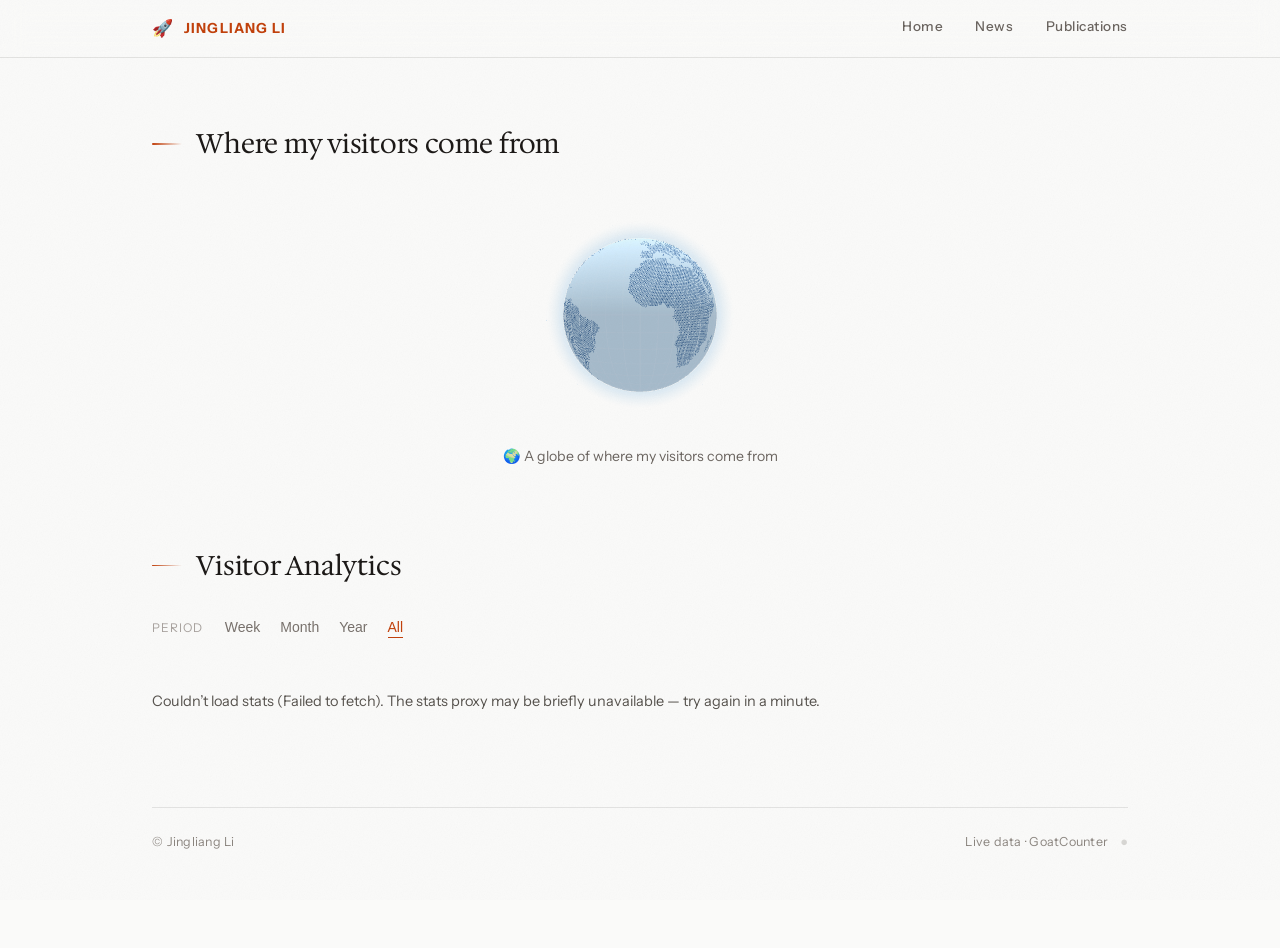
==== visitors.html @ 2027b8c4 "Homepage: apply feedback — drop kicker/hairlines/bold name, center crests - Bio back to "first-year"" ====
<!DOCTYPE html>
<html lang="en">
<head>
  <meta charset="UTF-8" />
  <meta name="viewport" content="width=device-width, initial-scale=1.0" />
  <title>Visitors · Jingliang Li</title>
  <meta name="description" content="Live visitor analytics for Jingliang Li's homepage." />
  <link rel="canonical" href="https://jingliangli.com/visitors.html" />
  <link rel="icon" type="image/svg+xml" href="assets/favicon.svg" />
  <link rel="preconnect" href="https://fonts.googleapis.com" />
  <link rel="preconnect" href="https://fonts.gstatic.com" crossorigin />
  <link href="https://fonts.googleapis.com/css2?family=Hedvig+Letters+Serif&family=Instrument+Sans:wght@400;500;600;700&display=swap" rel="stylesheet" />
  <link rel="stylesheet" href="style.css?v=32" />
  <link rel="stylesheet" href="analytics.css?v=5" />
</head>
<body>

  <!-- ===== Sticky top banner ===== -->
  <header class="site-header">
    <div class="site-header__inner">
      <a class="brand" href="index.html#top">
        <span class="brand__icon" aria-hidden="true">🚀</span>
        <span class="brand__name">JINGLIANG LI</span>
      </a>
      <nav class="site-nav">
        <a href="index.html#top">Home</a>
        <a href="index.html#news">News</a>
        <a href="index.html#publications">Publications</a>
      </nav>
    </div>
  </header>

  <main class="page" id="top">

    <!-- ===== Globe ===== -->
    <section class="section">
      <h2>Where my visitors come from</h2>
      <div class="gc-globe-wrap">
        <div id="visitor-globe" class="visitor-globe" role="img" aria-label="Rotating globe of visitor locations"></div>
        <p id="visitor-caption" class="visitor-caption"></p>
      </div>
    </section>

    <!-- ===== Dashboard ===== -->
    <section class="section">
      <h2>Visitor Analytics</h2>
      <div id="gc-dash" class="gc-dash"></div>
    </section>

    <!-- ===== Owner-only private log (revealed by the footer trigger) ===== -->
    <section class="section vlog" id="vlog" hidden>
      <div id="vlog-body"></div>
    </section>

    <footer class="footer">
      <span>&copy; Jingliang Li</span>
      <span>Live data &middot; GoatCounter<button id="vlog-trigger" class="vlog-trigger" type="button" title="Owner area" aria-label="Owner area">&#9679;</button></span>
    </footer>

  </main>

  <script src="visitor-config.js?v=2" defer></script>
  <script src="gc-client.js?v=5" defer></script>
  <script src="visitor-globe.js?v=5" defer></script>
  <script src="analytics.js?v=7" defer></script>
  <script src="visitor-admin.js?v=3" defer></script>
  <script>
    // build the globe once its module + the client are loaded
    window.addEventListener('DOMContentLoaded', function () {
      if (typeof window.initVisitorGlobe === 'function') {
        window.initVisitorGlobe(document.getElementById('visitor-globe'), document.getElementById('visitor-caption'));
      }
    });
  </script>
  <!-- GoatCounter tracking (count this page too; self-hosted count.js, see index.html) -->
  <script data-goatcounter="https://jingliangli.goatcounter.com/count"
          async src="assets/count.js?v=1"></script>
</body>
</html>
---- style.css ----
/* ============ Tokens ============ */
:root {
  --paper: #FAFAF9;
  --ink: #1C1917;
  --body: #33302D;
  --muted: #6B6560;
  --faint: #8C8680;
  --line: rgba(28, 25, 23, 0.10);
  --line-strong: rgba(28, 25, 23, 0.18);
  --accent: #C2410C;
  --teal: #14B8A6;
  --serif: 'Hedvig Letters Serif', Georgia, 'Times New Roman', serif;
  --sans: 'Instrument Sans', system-ui, -apple-system, 'Segoe UI', sans-serif;
}

/* ============ Reset / base ============ */
*, *::before, *::after { box-sizing: border-box; }
html, body {
  margin: 0;
  padding: 0;
  background: var(--paper);
}
html { scroll-behavior: smooth; }
body {
  font-family: var(--sans);
  font-size: 17px;
  line-height: 1.6;
  color: var(--body);
  text-rendering: optimizeLegibility;
  font-kerning: normal;
  font-feature-settings: "kern", "liga", "calt";
}
/* Paper grain: a faint, fine noise laid over the whole page for tactile depth.
   Pure CSS (inline SVG turbulence), no image request, click-through. */
body::before {
  content: "";
  position: fixed;
  inset: 0;
  z-index: 100;
  pointer-events: none;
  background-image: url("data:image/svg+xml;utf8,<svg xmlns='http://www.w3.org/2000/svg' width='180' height='180'><filter id='g'><feTurbulence type='fractalNoise' baseFrequency='0.85' numOctaves='2' stitchTiles='stitch'/><feColorMatrix type='saturate' values='0'/></filter><rect width='180' height='180' filter='url(%23g)'/></svg>");
  background-size: 180px 180px;
  opacity: 0.05;
  mix-blend-mode: multiply;
}
img { display: block; max-width: 100%; }
ul { list-style: none; padding: 0; margin: 0; }
a { color: var(--accent); text-decoration: none; }
a:hover { text-decoration: underline; }

/* Text selection — bright fresh teal tint */
::selection {
  background: rgba(0, 214, 188, 0.32);
  color: var(--ink);
}
::-moz-selection {
  background: rgba(0, 214, 188, 0.32);
  color: var(--ink);
}

/* ============ Sticky top banner ============ */
.site-header {
  position: sticky;
  top: 0;
  z-index: 50;
  background: rgba(250, 250, 249, 0.82);
  backdrop-filter: saturate(160%) blur(12px);
  -webkit-backdrop-filter: saturate(160%) blur(12px);
  border-bottom: 1px solid var(--line);
}
.site-header__inner {
  max-width: 1024px;
  margin: 0 auto;
  padding: 15px 24px;
  display: flex;
  justify-content: space-between;
  align-items: center;
}
.brand {
  display: inline-flex;
  align-items: center;
  gap: 10px;
  color: var(--accent);
  font-weight: 700;
  letter-spacing: 0.08em;
  font-size: 14px;
}
.brand:hover { text-decoration: none; }
.brand__icon { font-size: 17px; }
.site-nav {
  display: flex;
  gap: 32px;
}
.site-nav a {
  position: relative;
  font-size: 13.5px;
  color: var(--muted);
  font-weight: 500;
  letter-spacing: 0.04em;
  padding-bottom: 3px;
  transition: color 0.2s ease;
}
/* left→right underline wipe on hover */
.site-nav a::after {
  content: "";
  position: absolute;
  left: 0;
  bottom: 0;
  width: 100%;
  height: 1px;
  background: var(--accent);
  transform: scaleX(0);
  transform-origin: left center;
  transition: transform 0.28s cubic-bezier(0.45, 0, 0.15, 1);
}
.site-nav a:hover {
  color: var(--ink);
  text-decoration: none;
}
.site-nav a:hover::after { transform: scaleX(1); }

/* ============ Page container ============ */
.page {
  max-width: 1024px;
  margin: 0 auto;
  padding: 64px 24px 96px;
}

/* ============ Hero ============ */
.hero {
  display: flex;
  align-items: flex-start;
  gap: 40px;
  margin-bottom: 76px;
}
.hero-photo {
  width: 190px;
  height: 252px;
  border-radius: 0;
  object-fit: cover;
  object-position: center top;
  flex-shrink: 0;
  background: #EFEDEA;
}
.hero-text { flex: 1; min-width: 0; }
.hero-text h1 {
  font-family: var(--serif);
  font-weight: 400;
  font-size: 52px;
  line-height: 1.04;
  letter-spacing: -0.015em;
  color: var(--ink);
  margin: 0 0 18px;
}
.bio {
  margin: 0 0 14px;
  color: var(--body);
  font-size: 17px;
  line-height: 1.65;
}
.bio:last-of-type { margin-bottom: 20px; }
.bio strong { color: var(--ink); font-weight: 600; }
.contact-row {
  display: flex;
  flex-wrap: wrap;
  gap: 10px;
  margin-top: 4px;
}
.icon-btn {
  display: inline-flex;
  align-items: center;
  justify-content: center;
  width: 38px;
  height: 38px;
  border-radius: 50%;
  border: 1px solid var(--line-strong);
  color: var(--muted);
  background: transparent;
  transition: color 0.18s ease, border-color 0.18s ease, background-color 0.18s ease, transform 0.18s ease, box-shadow 0.18s ease;
}
.icon-btn:hover {
  color: var(--accent);
  border-color: var(--accent);
  background: rgba(255, 255, 255, 0.7);
  text-decoration: none;
  transform: translateY(-1px);
  box-shadow: 0 6px 14px -8px rgba(194, 65, 12, 0.35);
}
.icon-btn svg { display: block; }

/* ============ Section ============ */
.section {
  margin-bottom: 76px;
  scroll-margin-top: 80px;
}
.section h2 {
  font-family: var(--serif);
  font-weight: 400;
  font-size: 27px;
  letter-spacing: -0.005em;
  text-transform: none;
  color: var(--ink);
  margin: 0 0 30px;
  display: flex;
  align-items: center;
  gap: 14px;
}
/* Refined fading accent rule in front of section titles */
.section h2::before {
  content: "";
  width: 30px;
  height: 1.5px;
  background: linear-gradient(90deg, var(--accent), rgba(194, 65, 12, 0));
  border-radius: 1px;
  flex-shrink: 0;
}

/* ============ News ============ */
.news-list {
  display: flex;
  flex-direction: column;
  gap: 16px;
}
.news-item {
  display: flex;
  gap: 24px;
  align-items: baseline;
  font-size: 15.5px;
  line-height: 1.55;
}
.news-date {
  flex: 0 0 84px;
  font-size: 12px;
  font-weight: 600;
  letter-spacing: 0.08em;
  text-transform: uppercase;
  color: var(--faint);
  font-variant-numeric: tabular-nums;
  white-space: nowrap;
}
.news-text {
  flex: 1;
  color: var(--body);
}
.news-text em { font-style: italic; color: var(--ink); }
.news-highlight {
  color: var(--accent);
  font-weight: 600;
}

/* ============ Research Interests tags ============ */
/* Typographic list: serif terms separated by accent middots — no boxes */
.tag-row {
  display: flex;
  flex-wrap: wrap;
  align-items: baseline;
  row-gap: 8px;
}
.tag {
  font-family: var(--serif);
  font-size: 20px;
  color: var(--ink);
  line-height: 1.5;
}
.tag + .tag::before {
  content: "\00B7";
  color: var(--accent);
  font-family: var(--sans);
  font-weight: 700;
  margin: 0 16px;
}

/* ============ Education / Experience rows ============ */
.rows { display: flex; flex-direction: column; gap: 30px; }
.row {
  display: flex;
  align-items: center;
  gap: 28px;
}
/* One fixed logo column, wide-aware: wordmarks (NTU, Efrei) fill the width,
   crests (NWPU, CUHK) fill the height — all read at a similar visual weight. */
.row-logo {
  width: 150px;
  height: 76px;
  object-fit: contain;
  object-position: center;
  flex-shrink: 0;
}
.row--nologo { padding-left: 0; }
.row-main { flex: 1; min-width: 0; }
.row-title {
  font-size: 18px;
  font-weight: 500;
  color: var(--ink);
  line-height: 1.3;
  letter-spacing: -0.005em;
}
.row-sub {
  font-size: 14.5px;
  color: var(--muted);
  margin-top: 4px;
}
.row-year {
  font-size: 14px;
  color: var(--muted);
  font-variant-numeric: tabular-nums;
  letter-spacing: 0.02em;
  white-space: nowrap;
}

/* ============ Publications ============ */
.pub {
  display: flex;
  gap: 30px;
  padding: 22px 0;
}
.pub:first-of-type { padding-top: 0; }
.pub:last-of-type { padding-bottom: 0; }
.pub-teaser {
  width: 340px;
  height: auto;
  display: block;
  flex-shrink: 0;
  align-self: flex-start;
  border-radius: 3px;
  border: 1px solid rgba(28, 25, 23, 0.10);
  background: #ffffff;
  box-shadow:
    0 1px 2px rgba(28, 25, 23, 0.04),
    0 14px 32px -20px rgba(28, 25, 23, 0.28);
}
.pub-body { flex: 1; min-width: 0; }
.pub-venue {
  font-size: 11.5px;
  font-weight: 600;
  letter-spacing: 0.14em;
  text-transform: uppercase;
  margin-bottom: 8px;
}
.venue--gray { color: var(--faint); }
.venue--red  { color: var(--accent); }
.pub-title {
  font-family: var(--serif);
  font-size: 22px;
  font-weight: 400;
  color: var(--ink);
  margin: 0 0 10px;
  line-height: 1.32;
  letter-spacing: -0.005em;
}
.pub-authors {
  font-size: 15px;
  color: var(--body);
  margin: 0 0 14px;
  line-height: 1.6;
}
.pub-authors strong { color: var(--ink); font-weight: 600; }
.pub-authors a {
  color: inherit;
  text-decoration: none;
  padding-bottom: 1px;
  border-bottom: 1px solid var(--line-strong);
  background-image: linear-gradient(var(--teal), var(--teal));
  background-repeat: no-repeat;
  background-position: left 100%;
  background-size: 0% 1px;
  transition: background-size 0.34s cubic-bezier(0.45, 0, 0.15, 1), color 0.28s ease, border-bottom-color 0.28s ease;
}
.pub-authors a:hover {
  color: var(--teal);
  border-bottom-color: transparent;
  background-image: linear-gradient(var(--teal), var(--teal));
  background-size: 100% 1.5px;
  text-decoration: none;
}
.pub-links {
  display: flex;
  flex-wrap: wrap;
  gap: 20px;
  margin: 0;
}

/* ============ Publication video teaser (hover to play) ============ */
.pub-teaser--video {
  position: relative;
  overflow: hidden;
  padding: 0;
  cursor: pointer;
}
.pub-teaser--video .teaser-still,
.pub-teaser--video .teaser-video {
  position: absolute;
  inset: 0;
  width: 100%;
  height: 100%;
  object-fit: cover;
  display: block;
}
.pub-teaser--video .teaser-video {
  opacity: 0;
  transition: opacity 0.15s ease;
  pointer-events: none;
}
.pub-teaser--video:hover .teaser-video {
  opacity: 1;
}

/* ============ Buttons ============ */
/* Publication resource links — minimal text + icon, burnt-orange, no box, no hover */
.btn {
  display: inline-flex;
  align-items: center;
  gap: 6px;
  padding: 0;
  font-size: 13px;
  font-weight: 600;
  letter-spacing: 0.01em;
  color: var(--accent);
  border: none;
  background: none;
  text-decoration: none;
  line-height: 1.4;
}
.btn svg {
  width: 14px;
  height: 14px;
  flex-shrink: 0;
  opacity: 0.95;
}
.btn:hover { text-decoration: none; }
.btn--disabled { color: #B8B4B0; cursor: default; }

/* ============ Visitor map ============ */
.visitor-section {
  display: flex;
  flex-direction: column;
  align-items: center;
  gap: 14px;
}
.visitor-section h2 { align-self: flex-start; margin-bottom: 0; }
.visitor-globe {
  width: 240px;
  height: 240px;
  max-width: 100%;
  margin: 0 auto;
}
.visitor-globe canvas { display: block; margin: 0 auto; cursor: grab; }
.visitor-globe.is-clickable canvas { cursor: pointer; }
.visitor-caption {
  margin: 2px 0 0;
  min-height: 1.25em;
  font-size: 0.88rem;
  color: var(--muted);
  text-align: center;
}
.visitor-caption b { color: var(--accent); font-weight: 600; }

/* visits badge (hits.sh) */
.visitor-badge {
  display: inline-block;
  margin-top: 4px;
  transition: transform 0.18s ease, filter 0.18s ease;
}
.visitor-badge:hover {
  transform: translateY(-1px);
  filter: drop-shadow(0 4px 10px rgba(194, 65, 12, 0.25));
}
.visitor-badge img {
  display: block;
  height: 20px;
  width: auto;
  border-radius: 3px;
  opacity: 0.85;
  transition: opacity 0.18s ease;
}
.visitor-badge:hover img { opacity: 1; }

/* ============ Footer ============ */
.footer {
  margin-top: 72px;
  padding-top: 24px;
  border-top: 1px solid var(--line);
  font-size: 12.5px;
  letter-spacing: 0.02em;
  color: var(--faint);
  display: flex;
  justify-content: space-between;
  gap: 12px;
}

/* ============ Responsive ============ */
@media (max-width: 768px) {
  body { font-size: 16px; }
  .page { padding: 28px 20px 64px; }

  .site-header__inner { padding: 12px 20px; }
  .brand__name { display: none; }
  .site-nav { gap: 18px; }
  .site-nav a { font-size: 13px; }

  .hero {
    flex-direction: column;
    align-items: flex-start;
    gap: 20px;
    margin-bottom: 40px;
  }
  .hero-photo { width: 128px; height: 128px; }
  .hero-text h1 { font-size: 36px; }
  .bio { font-size: 16px; }

  .section { margin-bottom: 52px; }
  .section h2 { font-size: 24px; margin-bottom: 22px; }

  .news-item { flex-wrap: wrap; gap: 6px; }
  .news-date { flex-basis: 100%; }
  .news-text { font-size: 14.5px; }

  .rows { gap: 24px; }
  .row { gap: 18px; }
  .row-logo { width: 104px; height: 56px; }
  .row-title { font-size: 17px; }

  .tag { font-size: 18px; }
  .tag + .tag::before { margin: 0 12px; }

  .pub { flex-direction: column; gap: 14px; padding: 18px 0; }
  .pub-teaser,
  .pub-teaser--video {
    width: 100%;
    height: auto;
  }
  .pub-title { font-size: 20px; }
  .pub-authors { font-size: 14px; }

  .row { flex-wrap: wrap; }
  .row-main { flex: 1 1 60%; }
  .row-year { flex: 0 0 auto; }
}
---- analytics.css ----
/* ============================================================================
 * Visitor analytics dashboard — minimal, elegant ranking lists (NO colored bars).
 * Matches the homepage porcelain / serif / burnt-orange theme.
 * ========================================================================== */
.gc-dash { margin-top: 4px; }

/* period toggle — minimal text toggles (active = burnt-orange underline) */
.gc-controls { display: flex; gap: 20px; align-items: baseline; margin-bottom: 34px; flex-wrap: wrap; }
.gc-controls .gc-ctrl-label { font-size: 12px; letter-spacing: 0.08em; text-transform: uppercase; color: #A8A29E; margin-right: 2px; }
.gc-period {
  font-size: 14px; color: #78716C; background: none; border: none; padding: 2px 0; cursor: pointer;
  border-bottom: 1.5px solid transparent; transition: color 0.15s ease, border-color 0.15s ease;
}
.gc-period:hover { color: #1C1917; }
.gc-period.is-active { color: #C2410C; border-bottom-color: #C2410C; }

/* totals — big serif number + subtle stone sparkline */
.gc-summary { display: flex; align-items: baseline; gap: 10px; }
.gc-summary .gc-big { font-family: 'Hedvig Letters Serif', Georgia, serif; font-size: 46px; color: #1C1917; line-height: 1; }
.gc-summary .gc-big-label { font-size: 14px; color: #A8A29E; }
.gc-spark { display: flex; align-items: flex-end; gap: 2px; height: 44px; margin: 18px 0 4px; max-width: 520px; }
.gc-spark .gc-day { flex: 1 1 0; background: #E7E0D6; border-radius: 2px 2px 0 0; min-height: 2px; transition: background 0.15s ease; }
.gc-spark .gc-day:hover { background: #C2410C; }
.gc-spark-axis { display: flex; justify-content: space-between; font-size: 11px; color: #C2C0BC; max-width: 520px; }

/* widget grid */
.gc-grid { display: grid; grid-template-columns: repeat(2, minmax(0, 1fr)); gap: 40px 56px; margin-top: 10px; }
.gc-widget { min-width: 0; }
.gc-widget--full { grid-column: 1 / -1; }
.gc-widget h3 {
  font-family: 'Hedvig Letters Serif', Georgia, serif; font-weight: 500; font-size: 18px;
  color: #1C1917; margin: 0 0 12px;
}

/* minimal ranking rows: name · faint % · serif count, hairline divider */
.gc-rows { display: flex; flex-direction: column; }
.gc-row { display: flex; align-items: baseline; gap: 12px; padding: 9px 0; border-bottom: 1px solid #EFEDEA; font-size: 14.5px; color: #3A3432; }
.gc-row:last-child { border-bottom: none; }
.gc-row .gc-label { flex: 1 1 auto; min-width: 0; white-space: nowrap; overflow: hidden; text-overflow: ellipsis; }
.gc-row .gc-label a { color: #3A3432; }
.gc-row .gc-label a:hover { color: #C2410C; }
.gc-row .gc-perc { flex-shrink: 0; width: 42px; text-align: right; font-size: 12px; color: #C2C0BC; font-variant-numeric: tabular-nums; }
.gc-row .gc-count { flex-shrink: 0; width: 50px; text-align: right; font-family: 'Hedvig Letters Serif', Georgia, serif; font-size: 17px; color: #1C1917; font-variant-numeric: tabular-nums; }
.gc-empty { font-size: 13.5px; color: #A8A29E; padding: 6px 0; }

/* recent visits */
.gc-row .gc-sub { color: #A8A29E; font-size: 12.5px; }
.gc-row .gc-time { flex-shrink: 0; text-align: right; font-size: 12.5px; color: #A8A29E; font-variant-numeric: tabular-nums; white-space: nowrap; }
.gc-foot { margin: 14px 0 0; font-size: 12px; color: #C2C0BC; }

/* states */
.gc-state { padding: 18px 0; color: #57534E; font-size: 14.5px; line-height: 1.6; }
.gc-state code { background: #f0eeec; padding: 1.5px 6px; border-radius: 4px; font-size: 12.5px; font-family: ui-monospace, Menlo, monospace; }
.gc-state b, .gc-state a { color: #C2410C; }
.gc-state ol { margin: 10px 0 0; padding-left: 20px; }
.gc-state li { margin: 4px 0; }

/* the light-blue globe atop the analytics page */
.gc-globe-wrap { display: flex; flex-direction: column; align-items: center; gap: 8px; margin-bottom: 48px; }

@media (max-width: 768px) { .gc-grid { grid-template-columns: 1fr; gap: 30px; } }

/* ============================================================================
 * Owner-only private visitor log (visitor-admin.js)
 * ========================================================================== */
/* subtle trigger lives in the footer */
.vlog-trigger {
  background: none; border: none; cursor: pointer; padding: 0 0 0 8px; margin-left: 4px;
  color: #C2C0BC; font-size: 13px; line-height: 1; opacity: 0.6;
  transition: color 0.15s ease, opacity 0.15s ease;
}
.vlog-trigger:hover, .vlog-trigger.is-open { color: #C2410C; opacity: 1; }

.vlog { margin-top: 8px; }
.vlog[hidden] { display: none; }
.vlog-card {
  border: 1px solid #EFEDEA; border-radius: 12px; padding: 22px 24px;
  background: #FBFAF8; box-shadow: 0 1px 0 rgba(28,25,23,0.02);
}

/* header row */
.vlog-head { display: flex; justify-content: space-between; align-items: flex-start; gap: 16px; flex-wrap: wrap; margin-bottom: 14px; }
.vlog-title h2 {
  font-family: 'Hedvig Letters Serif', Georgia, serif; font-weight: 500; font-size: 22px;
  color: #1C1917; margin: 0; display: flex; align-items: center; gap: 10px;
}
.vlog-tag {
  font-family: 'Instrument Sans', system-ui, sans-serif; font-size: 10px; font-weight: 600;
  letter-spacing: 0.1em; text-transform: uppercase; color: #C2410C;
  border: 1px solid #E7C8B6; border-radius: 999px; padding: 2px 8px;
}
.vlog-meta { margin: 6px 0 0; font-size: 12.5px; color: #A8A29E; }
.vlog-meta b { color: #57534E; font-variant-numeric: tabular-nums; }

.vlog-actions { display: flex; align-items: center; gap: 12px; }
.vlog-live { font-size: 11.5px; color: #16A34A; letter-spacing: 0.02em; }
.vlog-btn {
  font-size: 12.5px; color: #78716C; background: none; border: 1px solid #E7E0D6;
  border-radius: 7px; padding: 4px 12px; cursor: pointer; transition: all 0.15s ease;
}
.vlog-btn:hover { color: #C2410C; border-color: #E7C8B6; }

/* scrollable table */
.vlog-scroll { overflow-x: auto; margin: 0 -4px; }
.vlog-table { width: 100%; border-collapse: collapse; font-size: 13px; color: #3A3432; }
.vlog-table th {
  text-align: left; font-weight: 600; font-size: 11px; letter-spacing: 0.06em; text-transform: uppercase;
  color: #A8A29E; padding: 0 14px 8px 0; border-bottom: 1px solid #EFEDEA; white-space: nowrap;
}
.vlog-table td { padding: 9px 14px 9px 0; border-bottom: 1px solid #F4F2EF; vertical-align: top; }
.vlog-table tr:last-child td { border-bottom: none; }
.vlog-table tr:hover td { background: #F7F4F0; }

/* bot rows: flagged (badge + muted), never excluded from counts */
.vlog-bot td { opacity: 0.62; }
.vlog-bot:hover td { opacity: 1; }
.vlog-badge {
  display: inline-block; margin: 0 6px 2px 0; padding: 1px 7px; border-radius: 999px;
  background: #F3EEE9; border: 1px solid #E2D9CF; font-size: 10.5px; font-weight: 600;
  letter-spacing: 0.03em; color: #8A7F76; white-space: nowrap;
}

.vlog-time { white-space: nowrap; }
.vlog-abs { display: block; font-variant-numeric: tabular-nums; }
.vlog-rel { display: block; font-size: 11px; color: #C2C0BC; margin-top: 1px; }
.vlog-coord { display: block; font-size: 11px; color: #C2C0BC; font-variant-numeric: tabular-nums; }
.vlog-ip { font-family: ui-monospace, SFMono-Regular, Menlo, monospace; font-size: 12px; color: #1C1917; white-space: nowrap; }
.vlog-path { font-family: ui-monospace, SFMono-Regular, Menlo, monospace; font-size: 12px; color: #57534E; }
.vlog-ref { max-width: 220px; overflow: hidden; text-overflow: ellipsis; white-space: nowrap; color: #78716C; }

/* unlock + states */
.vlog-unlock h2 { font-family: 'Hedvig Letters Serif', Georgia, serif; font-weight: 500; font-size: 22px; color: #1C1917; margin: 0 0 6px; }
.vlog-hint { font-size: 13.5px; color: #78716C; margin: 0 0 14px; max-width: 460px; line-height: 1.55; }
.vlog-err { font-size: 13px; color: #C2410C; margin: 0 0 12px; }
#vlog-form { display: flex; gap: 10px; flex-wrap: wrap; }
#vlog-key {
  flex: 1 1 240px; min-width: 0; font-size: 14px; color: #1C1917; background: #fff;
  border: 1px solid #E7E0D6; border-radius: 8px; padding: 9px 12px;
  font-family: ui-monospace, SFMono-Regular, Menlo, monospace;
}
#vlog-key:focus { outline: none; border-color: #C2410C; }
#vlog-form button {
  font-size: 14px; font-weight: 600; color: #fff; background: #C2410C; border: none;
  border-radius: 8px; padding: 9px 20px; cursor: pointer; transition: background 0.15s ease;
}
#vlog-form button:hover { background: #9A3412; }
.vlog-loading { font-size: 13.5px; color: #A8A29E; padding: 4px 0; }
.vlog-empty { font-size: 13.5px; color: #A8A29E; padding: 12px 0; }

@media (max-width: 600px) { .vlog-ref { max-width: 130px; } }
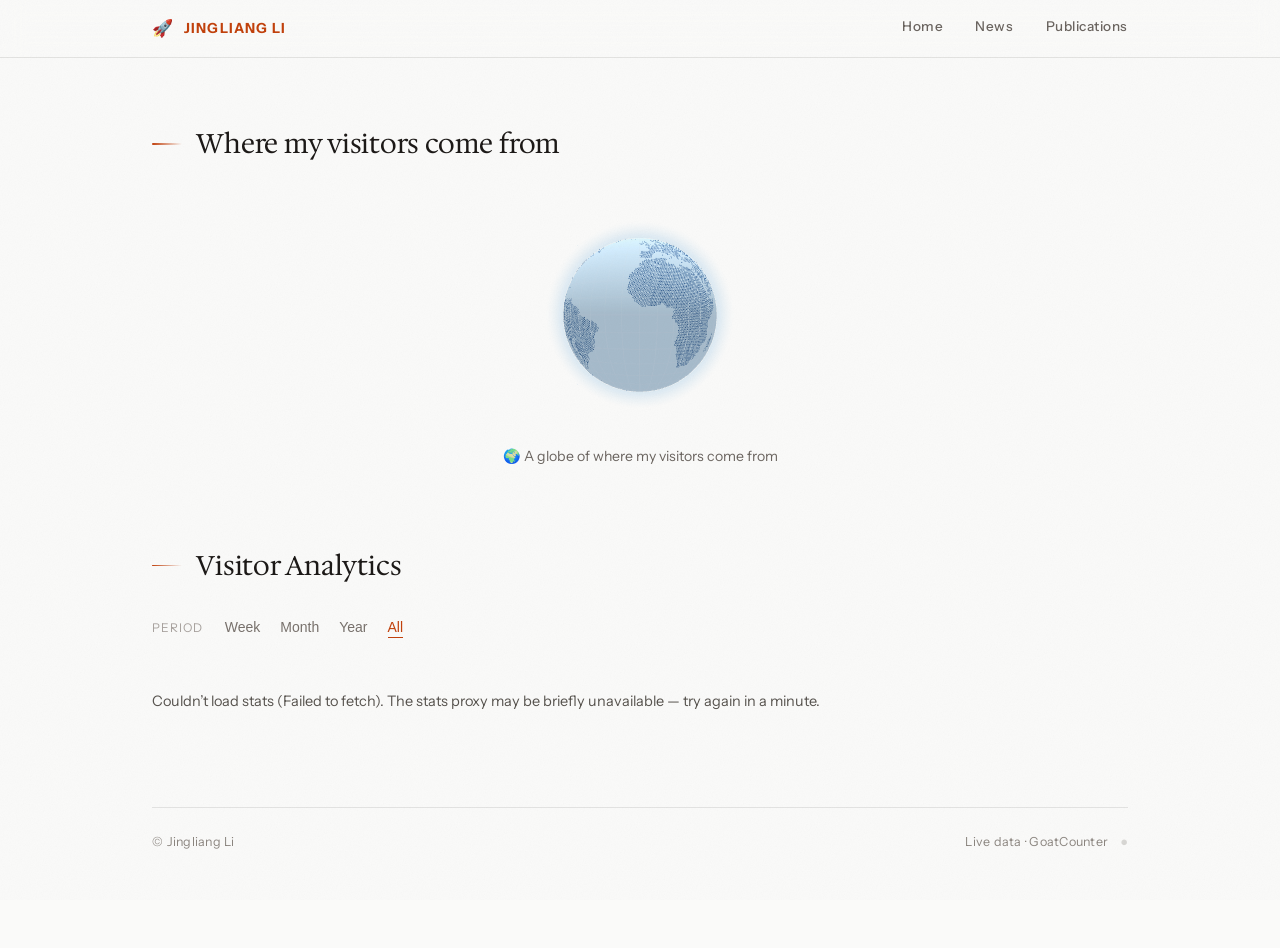
==== commit c4f98c48: "Publications: mark the four equal-contribution authors on the affordance survey - Accent serif aster" ====
--- a/visitors.html
+++ b/visitors.html
@@ -10,7 +10,7 @@
   <link rel="preconnect" href="https://fonts.googleapis.com" />
   <link rel="preconnect" href="https://fonts.gstatic.com" crossorigin />
   <link href="https://fonts.googleapis.com/css2?family=Hedvig+Letters+Serif&family=Instrument+Sans:wght@400;500;600;700&display=swap" rel="stylesheet" />
-  <link rel="stylesheet" href="style.css?v=32" />
+  <link rel="stylesheet" href="style.css?v=34" />
   <link rel="stylesheet" href="analytics.css?v=5" />
 </head>
 <body>
--- a/style.css
+++ b/style.css
@@ -223,9 +223,9 @@
 }
 .news-item {
   display: flex;
-  gap: 24px;
+  gap: 18px;
   align-items: baseline;
-  font-size: 15.5px;
+  font-size: 16px;
   line-height: 1.55;
 }
 .news-date {
@@ -238,8 +238,24 @@
   font-variant-numeric: tabular-nums;
   white-space: nowrap;
 }
+/* Kind-of-news glyph between date and text; sits on the text baseline.
+   Accepted papers get the accent, everything else stays quiet. */
+.news-icon {
+  flex: 0 0 auto;
+  display: inline-flex;
+  position: relative;
+  top: 3px;
+  color: var(--faint);
+}
+.news-icon svg {
+  width: 16px;
+  height: 16px;
+  display: block;
+}
+.news-item--accept .news-icon { color: var(--accent); }
 .news-text {
   flex: 1;
+  min-width: 0;
   color: var(--body);
 }
 .news-text em { font-style: italic; color: var(--ink); }
@@ -285,6 +301,12 @@
   object-fit: contain;
   object-position: center;
   flex-shrink: 0;
+}
+/* Enlarged logo (Sharpa's flat wordmark): transform keeps the shared logo
+   column intact, so the text column still lines up with the other rows. */
+.row-logo--lg {
+  transform: scale(1.2);
+  transform-origin: center;
 }
 .row--nologo { padding-left: 0; }
 .row-main { flex: 1; min-width: 0; }
@@ -338,7 +360,12 @@
   margin-bottom: 8px;
 }
 .venue--gray { color: var(--faint); }
-.venue--red  { color: var(--accent); }
+/* Accepted venues read a step larger than the gray status labels */
+.venue--red {
+  color: var(--accent);
+  font-size: 13.5px;
+  letter-spacing: 0.13em;
+}
 .pub-title {
   font-family: var(--serif);
   font-size: 22px;
@@ -373,6 +400,22 @@
   background-size: 100% 1.5px;
   text-decoration: none;
 }
+/* equal-contribution marker: accent asterisk after the name, legend below */
+sup.eq {
+  font-family: var(--serif); /* the serif asterisk is a real star; the sans one is a blob */
+  font-size: 1.45em;
+  font-weight: 400;
+  line-height: 0;
+  vertical-align: -0.02em;
+  color: var(--accent);
+  margin-left: 2px;
+}
+.pub-note {
+  margin: -8px 0 14px;
+  font-size: 13px;
+  color: var(--muted);
+}
+.pub-note sup.eq { margin-left: 0; margin-right: 1px; }
 .pub-links {
   display: flex;
   flex-wrap: wrap;
@@ -511,9 +554,9 @@
   .section { margin-bottom: 52px; }
   .section h2 { font-size: 24px; margin-bottom: 22px; }
 
-  .news-item { flex-wrap: wrap; gap: 6px; }
+  .news-item { flex-wrap: wrap; gap: 6px 10px; }
   .news-date { flex-basis: 100%; }
-  .news-text { font-size: 14.5px; }
+  .news-text { font-size: 15px; }
 
   .rows { gap: 24px; }
   .row { gap: 18px; }
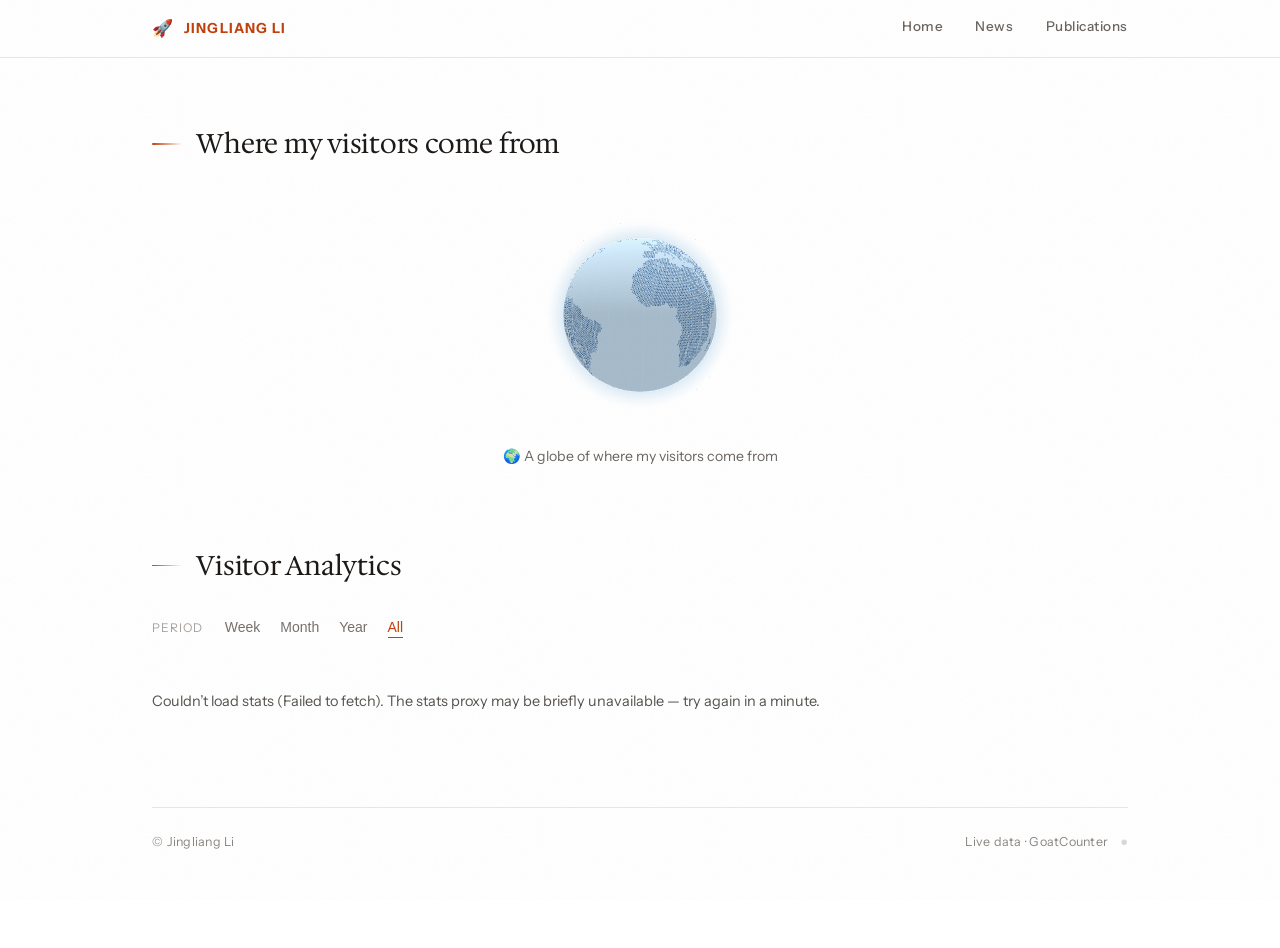
==== commit 2a6842b8: "Homepage: pure white background instead of warm off-white The page paper tone (#FAFAF9) read as yell" ====
--- a/visitors.html
+++ b/visitors.html
@@ -10,7 +10,7 @@
   <link rel="preconnect" href="https://fonts.googleapis.com" />
   <link rel="preconnect" href="https://fonts.gstatic.com" crossorigin />
   <link href="https://fonts.googleapis.com/css2?family=Hedvig+Letters+Serif&family=Instrument+Sans:wght@400;500;600;700&display=swap" rel="stylesheet" />
-  <link rel="stylesheet" href="style.css?v=34" />
+  <link rel="stylesheet" href="style.css?v=35" />
   <link rel="stylesheet" href="analytics.css?v=5" />
 </head>
 <body>
--- a/style.css
+++ b/style.css
@@ -1,6 +1,6 @@
 /* ============ Tokens ============ */
 :root {
-  --paper: #FAFAF9;
+  --paper: #FFFFFF;
   --ink: #1C1917;
   --body: #33302D;
   --muted: #6B6560;
@@ -30,8 +30,9 @@
   font-kerning: normal;
   font-feature-settings: "kern", "liga", "calt";
 }
-/* Paper grain: a faint, fine noise laid over the whole page for tactile depth.
-   Pure CSS (inline SVG turbulence), no image request, click-through. */
+/* Paper grain: a faint, fine neutral-gray noise laid over the pure-white page
+   for tactile depth without tinting it. Pure CSS (inline SVG turbulence),
+   no image request, click-through. */
 body::before {
   content: "";
   position: fixed;
@@ -63,7 +64,7 @@
   position: sticky;
   top: 0;
   z-index: 50;
-  background: rgba(250, 250, 249, 0.82);
+  background: rgba(255, 255, 255, 0.82);
   backdrop-filter: saturate(160%) blur(12px);
   -webkit-backdrop-filter: saturate(160%) blur(12px);
   border-bottom: 1px solid var(--line);
@@ -140,7 +141,7 @@
   object-fit: cover;
   object-position: center top;
   flex-shrink: 0;
-  background: #EFEDEA;
+  background: #F2F2F2;
 }
 .hero-text { flex: 1; min-width: 0; }
 .hero-text h1 {
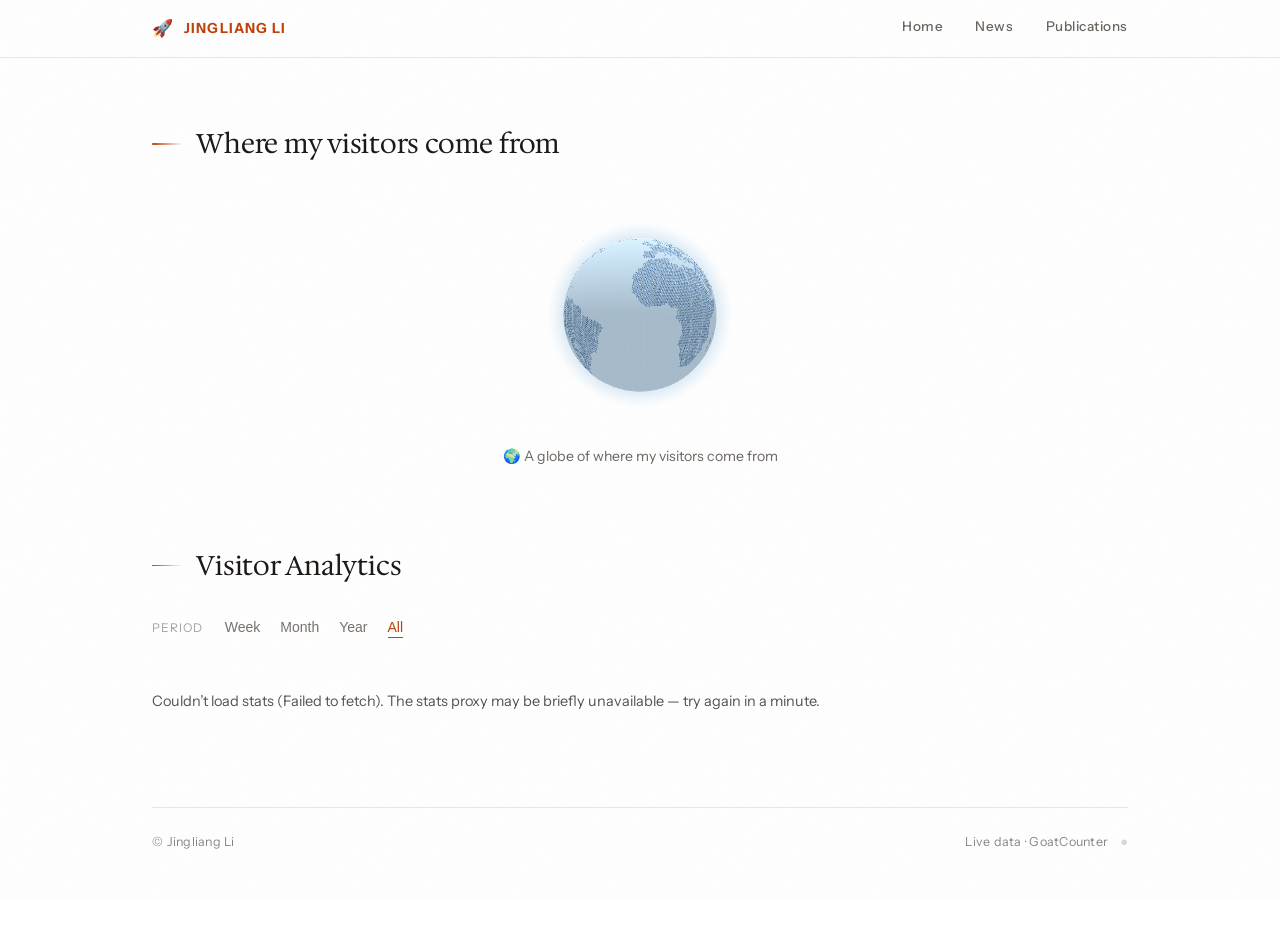
==== commit 2b88ad61: "Homepage: new research interests, Sharpa Robotics, ODE entry tweaks - Research interests: Physical A" ====
--- a/visitors.html
+++ b/visitors.html
@@ -10,7 +10,7 @@
   <link rel="preconnect" href="https://fonts.googleapis.com" />
   <link rel="preconnect" href="https://fonts.gstatic.com" crossorigin />
   <link href="https://fonts.googleapis.com/css2?family=Hedvig+Letters+Serif&family=Instrument+Sans:wght@400;500;600;700&display=swap" rel="stylesheet" />
-  <link rel="stylesheet" href="style.css?v=35" />
+  <link rel="stylesheet" href="style.css?v=36" />
   <link rel="stylesheet" href="analytics.css?v=5" />
 </head>
 <body>
--- a/style.css
+++ b/style.css
@@ -361,6 +361,12 @@
   margin-bottom: 8px;
 }
 .venue--gray { color: var(--faint); }
+/* arXiv keeps its own casing instead of the uppercase status style */
+.venue--arxiv {
+  text-transform: none;
+  font-size: 13px;
+  letter-spacing: 0.03em;
+}
 /* Accepted venues read a step larger than the gray status labels */
 .venue--red {
   color: var(--accent);
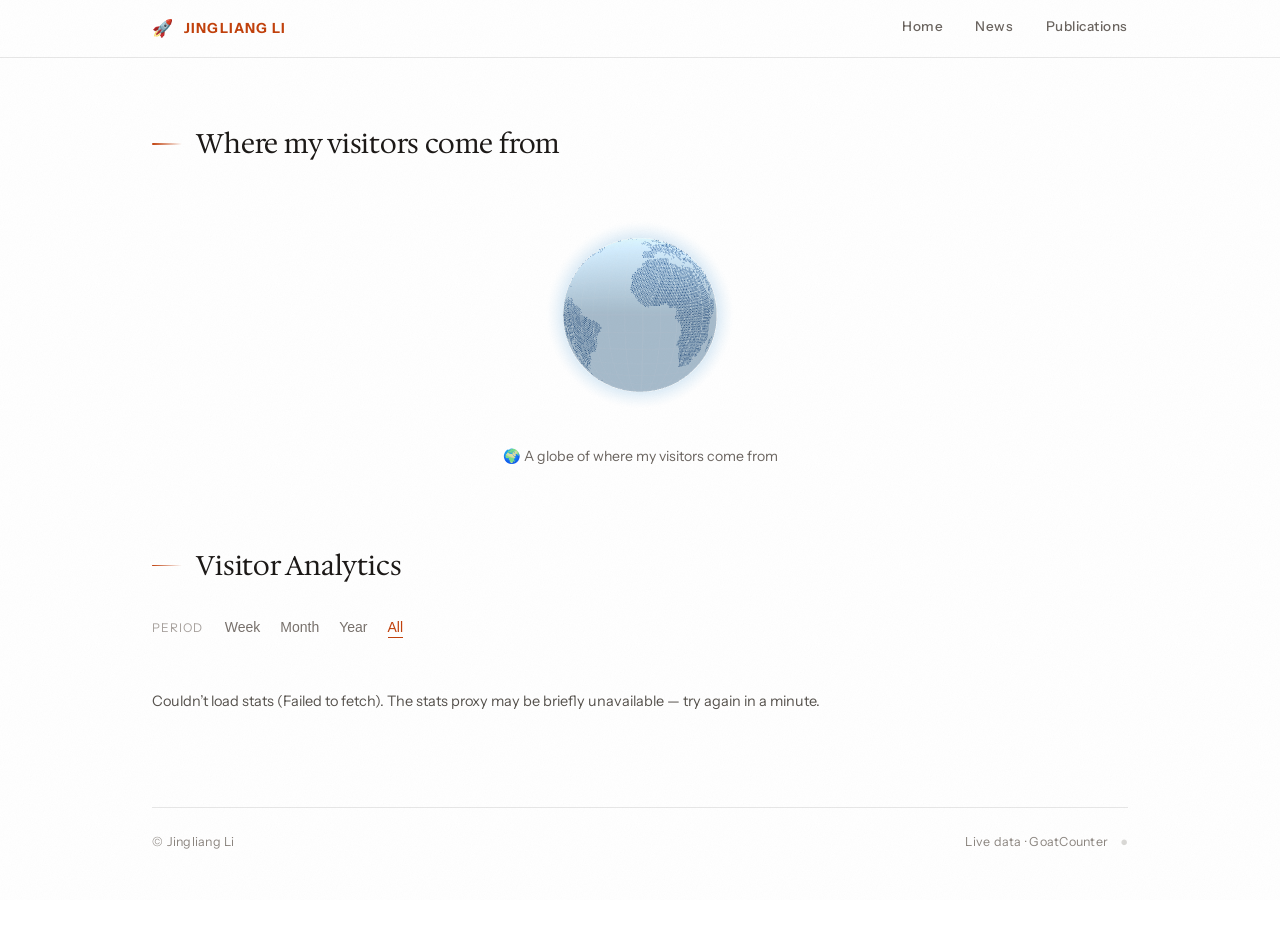
==== commit 0f6f4c1f: "News: paper names become bold links to their websites; bold org names Paper names in News were itali" ====
--- a/visitors.html
+++ b/visitors.html
@@ -10,7 +10,7 @@
   <link rel="preconnect" href="https://fonts.googleapis.com" />
   <link rel="preconnect" href="https://fonts.gstatic.com" crossorigin />
   <link href="https://fonts.googleapis.com/css2?family=Hedvig+Letters+Serif&family=Instrument+Sans:wght@400;500;600;700&display=swap" rel="stylesheet" />
-  <link rel="stylesheet" href="style.css?v=36" />
+  <link rel="stylesheet" href="style.css?v=37" />
   <link rel="stylesheet" href="analytics.css?v=5" />
 </head>
 <body>
--- a/style.css
+++ b/style.css
@@ -259,7 +259,10 @@
   min-width: 0;
   color: var(--body);
 }
-.news-text em { font-style: italic; color: var(--ink); }
+/* Paper names link to their project pages: bold ink, no italics */
+.news-paper { color: var(--ink); font-weight: 600; }
+/* Organisations (Sharpa Robotics, MARS Lab) keep the link accent, in bold */
+.news-org { font-weight: 600; }
 .news-highlight {
   color: var(--accent);
   font-weight: 600;
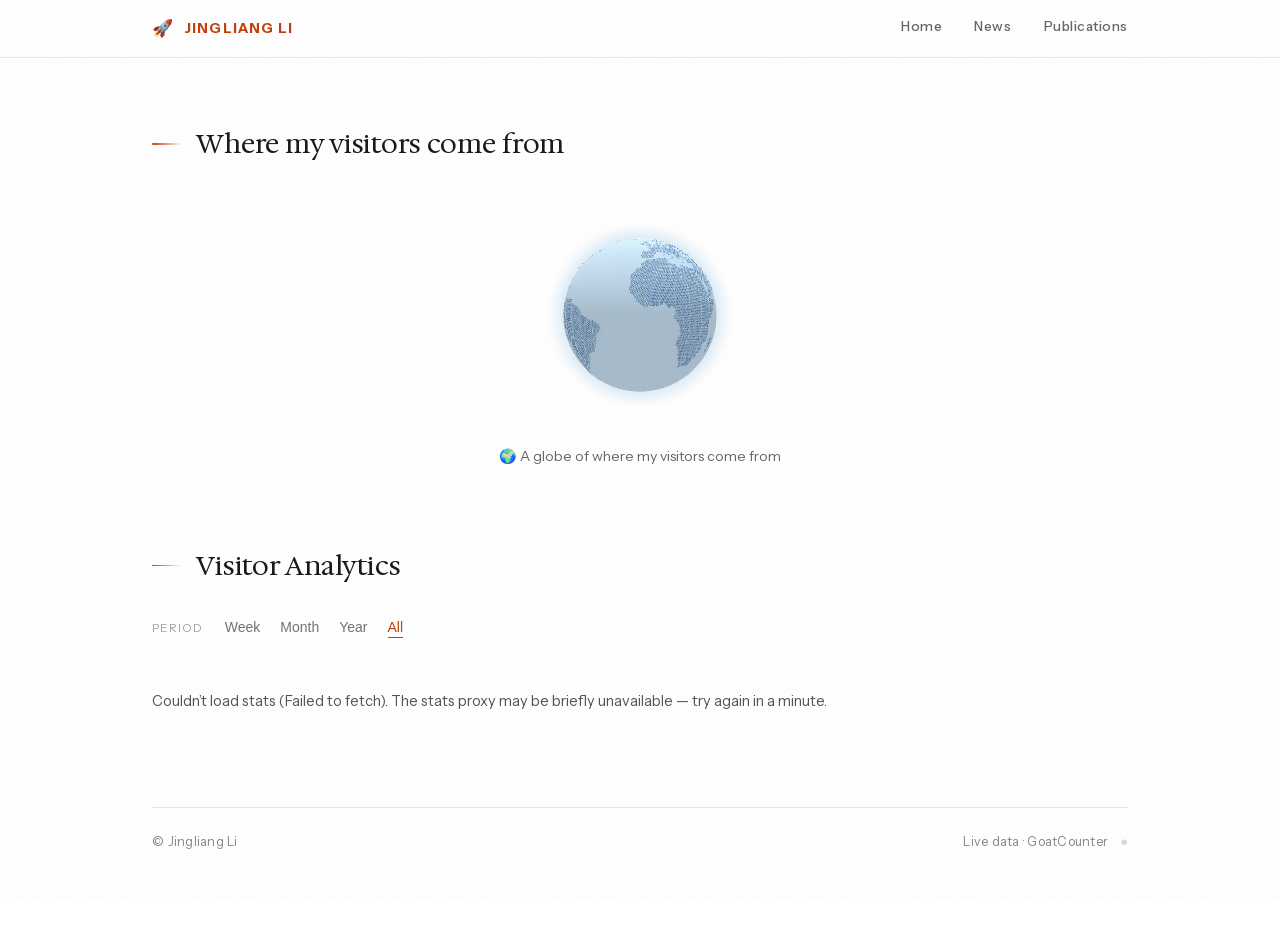
==== commit e5104e73: "Hero + News typography: Cormorant name, EB Garamond news, pebble buttons - Name in Cormorant Garamon" ====
--- a/visitors.html
+++ b/visitors.html
@@ -7,10 +7,7 @@
   <meta name="description" content="Live visitor analytics for Jingliang Li's homepage." />
   <link rel="canonical" href="https://jingliangli.com/visitors.html" />
   <link rel="icon" type="image/svg+xml" href="assets/favicon.svg" />
-  <link rel="preconnect" href="https://fonts.googleapis.com" />
-  <link rel="preconnect" href="https://fonts.gstatic.com" crossorigin />
-  <link href="https://fonts.googleapis.com/css2?family=Hedvig+Letters+Serif&family=Instrument+Sans:wght@400;500;600;700&display=swap" rel="stylesheet" />
-  <link rel="stylesheet" href="style.css?v=37" />
+  <link rel="stylesheet" href="style.css?v=38" />
   <link rel="stylesheet" href="analytics.css?v=5" />
 </head>
 <body>
--- a/style.css
+++ b/style.css
@@ -1,3 +1,84 @@
+/* ============ Fonts (self-hosted, latin + latin-ext from Google Fonts) ============ */
+/* Hedvig Letters Serif — latin-ext */
+@font-face {
+  font-family: 'Hedvig Letters Serif';
+  font-style: normal;
+  font-weight: 400;
+  font-display: swap;
+  src: url('assets/fonts/hedvig-letters-serif-latin-ext.woff2') format('woff2');
+  unicode-range: U+0100-02BA, U+02BD-02C5, U+02C7-02CC, U+02CE-02D7, U+02DD-02FF, U+0304, U+0308, U+0329, U+1D00-1DBF, U+1E00-1E9F, U+1EF2-1EFF, U+2020, U+20A0-20AB, U+20AD-20C4, U+2113, U+2C60-2C7F, U+A720-A7FF;
+}
+
+/* Hedvig Letters Serif — latin */
+@font-face {
+  font-family: 'Hedvig Letters Serif';
+  font-style: normal;
+  font-weight: 400;
+  font-display: swap;
+  src: url('assets/fonts/hedvig-letters-serif-latin.woff2') format('woff2');
+  unicode-range: U+0000-00FF, U+0131, U+0152-0153, U+02BB-02BC, U+02C6, U+02DA, U+02DC, U+0304, U+0308, U+0329, U+2000-206F, U+20AC, U+2122, U+2191, U+2193, U+2212, U+2215, U+FEFF, U+FFFD;
+}
+
+/* Instrument Sans — latin-ext */
+@font-face {
+  font-family: 'Instrument Sans';
+  font-style: normal;
+  font-weight: 400 700;
+  font-display: swap;
+  src: url('assets/fonts/instrument-sans-latin-ext.woff2') format('woff2');
+  unicode-range: U+0100-02BA, U+02BD-02C5, U+02C7-02CC, U+02CE-02D7, U+02DD-02FF, U+0304, U+0308, U+0329, U+1D00-1DBF, U+1E00-1E9F, U+1EF2-1EFF, U+2020, U+20A0-20AB, U+20AD-20C4, U+2113, U+2C60-2C7F, U+A720-A7FF;
+}
+
+/* Instrument Sans — latin */
+@font-face {
+  font-family: 'Instrument Sans';
+  font-style: normal;
+  font-weight: 400 700;
+  font-display: swap;
+  src: url('assets/fonts/instrument-sans-latin.woff2') format('woff2');
+  unicode-range: U+0000-00FF, U+0131, U+0152-0153, U+02BB-02BC, U+02C6, U+02DA, U+02DC, U+0304, U+0308, U+0329, U+2000-206F, U+20AC, U+2122, U+2191, U+2193, U+2212, U+2215, U+FEFF, U+FFFD;
+}
+
+/* Cormorant Garamond — latin-ext */
+@font-face {
+  font-family: 'Cormorant Garamond';
+  font-style: normal;
+  font-weight: 600;
+  font-display: swap;
+  src: url('assets/fonts/cormorant-garamond-600-latin-ext.woff2') format('woff2');
+  unicode-range: U+0100-02BA, U+02BD-02C5, U+02C7-02CC, U+02CE-02D7, U+02DD-02FF, U+0304, U+0308, U+0329, U+1D00-1DBF, U+1E00-1E9F, U+1EF2-1EFF, U+2020, U+20A0-20AB, U+20AD-20C4, U+2113, U+2C60-2C7F, U+A720-A7FF;
+}
+
+/* Cormorant Garamond — latin */
+@font-face {
+  font-family: 'Cormorant Garamond';
+  font-style: normal;
+  font-weight: 600;
+  font-display: swap;
+  src: url('assets/fonts/cormorant-garamond-600-latin.woff2') format('woff2');
+  unicode-range: U+0000-00FF, U+0131, U+0152-0153, U+02BB-02BC, U+02C6, U+02DA, U+02DC, U+0304, U+0308, U+0329, U+2000-206F, U+20AC, U+2122, U+2191, U+2193, U+2212, U+2215, U+FEFF, U+FFFD;
+}
+
+/* EB Garamond — latin-ext */
+@font-face {
+  font-family: 'EB Garamond';
+  font-style: normal;
+  font-weight: 400 600;
+  font-display: swap;
+  src: url('assets/fonts/eb-garamond-latin-ext.woff2') format('woff2');
+  unicode-range: U+0100-02BA, U+02BD-02C5, U+02C7-02CC, U+02CE-02D7, U+02DD-02FF, U+0304, U+0308, U+0329, U+1D00-1DBF, U+1E00-1E9F, U+1EF2-1EFF, U+2020, U+20A0-20AB, U+20AD-20C4, U+2113, U+2C60-2C7F, U+A720-A7FF;
+}
+
+/* EB Garamond — latin */
+@font-face {
+  font-family: 'EB Garamond';
+  font-style: normal;
+  font-weight: 400 600;
+  font-display: swap;
+  src: url('assets/fonts/eb-garamond-latin.woff2') format('woff2');
+  unicode-range: U+0000-00FF, U+0131, U+0152-0153, U+02BB-02BC, U+02C6, U+02DA, U+02DC, U+0304, U+0308, U+0329, U+2000-206F, U+20AC, U+2122, U+2191, U+2193, U+2212, U+2215, U+FEFF, U+FFFD;
+}
+
 /* ============ Tokens ============ */
 :root {
   --paper: #FFFFFF;
@@ -11,6 +92,8 @@
   --teal: #14B8A6;
   --serif: 'Hedvig Letters Serif', Georgia, 'Times New Roman', serif;
   --sans: 'Instrument Sans', system-ui, -apple-system, 'Segoe UI', sans-serif;
+  --display: 'Cormorant Garamond', 'Hedvig Letters Serif', Georgia, serif;
+  --text-serif: 'EB Garamond', Georgia, 'Times New Roman', serif;
 }
 
 /* ============ Reset / base ============ */
@@ -142,14 +225,15 @@
   object-position: center top;
   flex-shrink: 0;
   background: #F2F2F2;
+  margin-top: 36px; /* bottom edge lines up with the last line of the bio */
 }
 .hero-text { flex: 1; min-width: 0; }
 .hero-text h1 {
-  font-family: var(--serif);
-  font-weight: 400;
-  font-size: 52px;
-  line-height: 1.04;
-  letter-spacing: -0.015em;
+  font-family: var(--display);
+  font-weight: 600;
+  font-size: 64px;
+  line-height: 1;
+  letter-spacing: -0.01em;
   color: var(--ink);
   margin: 0 0 18px;
 }
@@ -164,28 +248,36 @@
 .contact-row {
   display: flex;
   flex-wrap: wrap;
-  gap: 10px;
+  gap: 12px;
   margin-top: 4px;
 }
+/* Pebble buttons: white plate, hairline rim, top highlight and a soft drop shadow;
+   hover turns them ink with a white glyph */
 .icon-btn {
   display: inline-flex;
   align-items: center;
   justify-content: center;
-  width: 38px;
-  height: 38px;
+  width: 40px;
+  height: 40px;
   border-radius: 50%;
-  border: 1px solid var(--line-strong);
-  color: var(--muted);
-  background: transparent;
-  transition: color 0.18s ease, border-color 0.18s ease, background-color 0.18s ease, transform 0.18s ease, box-shadow 0.18s ease;
+  border: 1px solid rgba(28, 25, 23, 0.12);
+  color: #2A2622;
+  background: linear-gradient(180deg, #FFFFFF 0%, #F6F5F3 100%);
+  box-shadow:
+    inset 0 1px 0 rgba(255, 255, 255, 0.9),
+    0 1px 2px rgba(28, 25, 23, 0.06),
+    0 6px 14px -8px rgba(28, 25, 23, 0.22);
+  transition: color 0.2s ease, background-color 0.2s ease, border-color 0.2s ease, transform 0.2s ease, box-shadow 0.2s ease;
 }
 .icon-btn:hover {
-  color: var(--accent);
-  border-color: var(--accent);
-  background: rgba(255, 255, 255, 0.7);
+  color: #FFFFFF;
+  background: var(--ink);
+  border-color: var(--ink);
   text-decoration: none;
   transform: translateY(-1px);
-  box-shadow: 0 6px 14px -8px rgba(194, 65, 12, 0.35);
+  box-shadow:
+    0 2px 4px rgba(28, 25, 23, 0.12),
+    0 10px 20px -10px rgba(28, 25, 23, 0.45);
 }
 .icon-btn svg { display: block; }
 
@@ -226,14 +318,15 @@
   display: flex;
   gap: 18px;
   align-items: baseline;
-  font-size: 16px;
-  line-height: 1.55;
+  font-family: var(--text-serif);
+  font-size: 19.5px;
+  line-height: 1.5;
 }
 .news-date {
-  flex: 0 0 84px;
-  font-size: 12px;
-  font-weight: 600;
-  letter-spacing: 0.08em;
+  flex: 0 0 96px;
+  font-size: 15px;
+  font-weight: 500;
+  letter-spacing: 0.1em;
   text-transform: uppercase;
   color: var(--faint);
   font-variant-numeric: tabular-nums;
@@ -557,8 +650,8 @@
     gap: 20px;
     margin-bottom: 40px;
   }
-  .hero-photo { width: 128px; height: 128px; }
-  .hero-text h1 { font-size: 36px; }
+  .hero-photo { width: 128px; height: 128px; margin-top: 0; }
+  .hero-text h1 { font-size: 44px; }
   .bio { font-size: 16px; }
 
   .section { margin-bottom: 52px; }
@@ -566,7 +659,7 @@
 
   .news-item { flex-wrap: wrap; gap: 6px 10px; }
   .news-date { flex-basis: 100%; }
-  .news-text { font-size: 15px; }
+  .news-text { font-size: 17.5px; }
 
   .rows { gap: 24px; }
   .row { gap: 18px; }
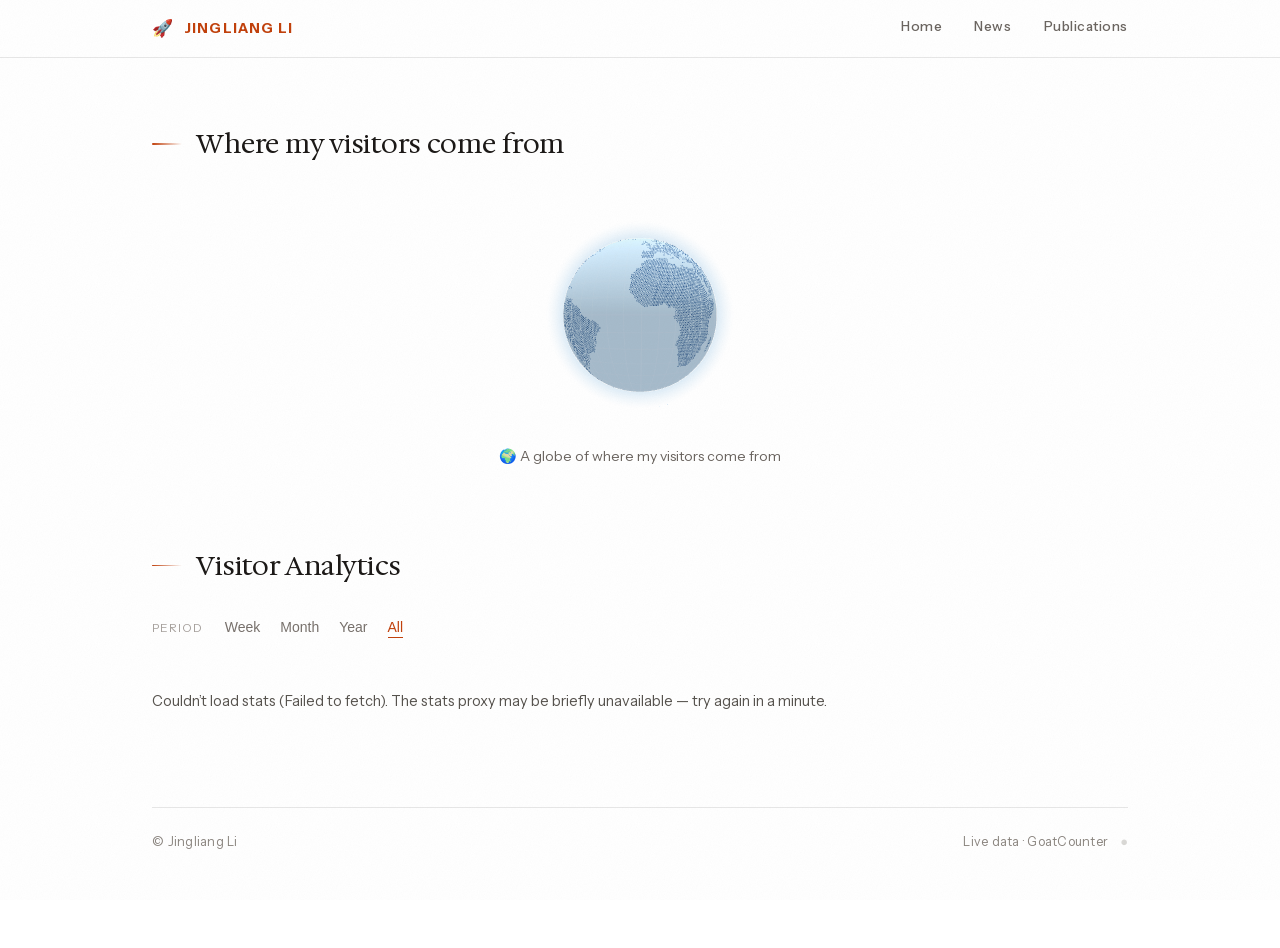
==== commit 49fcb542: "Name in Marcellus, News in ET Book - Hero name switches to Marcellus (option 11; 60px, 42px on phone" ====
--- a/visitors.html
+++ b/visitors.html
@@ -7,7 +7,7 @@
   <meta name="description" content="Live visitor analytics for Jingliang Li's homepage." />
   <link rel="canonical" href="https://jingliangli.com/visitors.html" />
   <link rel="icon" type="image/svg+xml" href="assets/favicon.svg" />
-  <link rel="stylesheet" href="style.css?v=38" />
+  <link rel="stylesheet" href="style.css?v=39" />
   <link rel="stylesheet" href="analytics.css?v=5" />
 </head>
 <body>
--- a/style.css
+++ b/style.css
@@ -1,4 +1,4 @@
-/* ============ Fonts (self-hosted, latin + latin-ext from Google Fonts) ============ */
+/* ============ Fonts (self-hosted: Google Fonts latin + latin-ext, and ET Book) ============ */
 /* Hedvig Letters Serif — latin-ext */
 @font-face {
   font-family: 'Hedvig Letters Serif';
@@ -39,44 +39,41 @@
   unicode-range: U+0000-00FF, U+0131, U+0152-0153, U+02BB-02BC, U+02C6, U+02DA, U+02DC, U+0304, U+0308, U+0329, U+2000-206F, U+20AC, U+2122, U+2191, U+2193, U+2212, U+2215, U+FEFF, U+FFFD;
 }
 
-/* Cormorant Garamond — latin-ext */
-@font-face {
-  font-family: 'Cormorant Garamond';
-  font-style: normal;
-  font-weight: 600;
-  font-display: swap;
-  src: url('assets/fonts/cormorant-garamond-600-latin-ext.woff2') format('woff2');
+/* Marcellus — latin-ext */
+@font-face {
+  font-family: 'Marcellus';
+  font-style: normal;
+  font-weight: 400;
+  font-display: swap;
+  src: url('assets/fonts/marcellus-latin-ext.woff2') format('woff2');
   unicode-range: U+0100-02BA, U+02BD-02C5, U+02C7-02CC, U+02CE-02D7, U+02DD-02FF, U+0304, U+0308, U+0329, U+1D00-1DBF, U+1E00-1E9F, U+1EF2-1EFF, U+2020, U+20A0-20AB, U+20AD-20C4, U+2113, U+2C60-2C7F, U+A720-A7FF;
 }
 
-/* Cormorant Garamond — latin */
-@font-face {
-  font-family: 'Cormorant Garamond';
-  font-style: normal;
-  font-weight: 600;
-  font-display: swap;
-  src: url('assets/fonts/cormorant-garamond-600-latin.woff2') format('woff2');
+/* Marcellus — latin */
+@font-face {
+  font-family: 'Marcellus';
+  font-style: normal;
+  font-weight: 400;
+  font-display: swap;
+  src: url('assets/fonts/marcellus-latin.woff2') format('woff2');
   unicode-range: U+0000-00FF, U+0131, U+0152-0153, U+02BB-02BC, U+02C6, U+02DA, U+02DC, U+0304, U+0308, U+0329, U+2000-206F, U+20AC, U+2122, U+2191, U+2193, U+2212, U+2215, U+FEFF, U+FFFD;
 }
 
-/* EB Garamond — latin-ext */
-@font-face {
-  font-family: 'EB Garamond';
-  font-style: normal;
-  font-weight: 400 600;
-  font-display: swap;
-  src: url('assets/fonts/eb-garamond-latin-ext.woff2') format('woff2');
-  unicode-range: U+0100-02BA, U+02BD-02C5, U+02C7-02CC, U+02CE-02D7, U+02DD-02FF, U+0304, U+0308, U+0329, U+1D00-1DBF, U+1E00-1E9F, U+1EF2-1EFF, U+2020, U+20A0-20AB, U+20AD-20C4, U+2113, U+2C60-2C7F, U+A720-A7FF;
-}
-
-/* EB Garamond — latin */
-@font-face {
-  font-family: 'EB Garamond';
-  font-style: normal;
-  font-weight: 400 600;
-  font-display: swap;
-  src: url('assets/fonts/eb-garamond-latin.woff2') format('woff2');
-  unicode-range: U+0000-00FF, U+0131, U+0152-0153, U+02BB-02BC, U+02C6, U+02DA, U+02DC, U+0304, U+0308, U+0329, U+2000-206F, U+20AC, U+2122, U+2191, U+2193, U+2212, U+2215, U+FEFF, U+FFFD;
+/* ET Book (Tufte CSS) — MIT licence, see assets/fonts/et-book-LICENSE.txt */
+@font-face {
+  font-family: 'et-book';
+  font-style: normal;
+  font-weight: 400;
+  font-display: swap;
+  src: url('assets/fonts/et-book-roman.woff') format('woff');
+}
+
+@font-face {
+  font-family: 'et-book';
+  font-style: normal;
+  font-weight: 700;
+  font-display: swap;
+  src: url('assets/fonts/et-book-bold.woff') format('woff');
 }
 
 /* ============ Tokens ============ */
@@ -92,8 +89,8 @@
   --teal: #14B8A6;
   --serif: 'Hedvig Letters Serif', Georgia, 'Times New Roman', serif;
   --sans: 'Instrument Sans', system-ui, -apple-system, 'Segoe UI', sans-serif;
-  --display: 'Cormorant Garamond', 'Hedvig Letters Serif', Georgia, serif;
-  --text-serif: 'EB Garamond', Georgia, 'Times New Roman', serif;
+  --display: 'Marcellus', 'Hedvig Letters Serif', Georgia, serif;
+  --text-serif: 'et-book', Palatino, 'Palatino Linotype', 'Book Antiqua', Georgia, serif;
 }
 
 /* ============ Reset / base ============ */
@@ -225,15 +222,15 @@
   object-position: center top;
   flex-shrink: 0;
   background: #F2F2F2;
-  margin-top: 36px; /* bottom edge lines up with the last line of the bio */
+  margin-top: 32px; /* bottom edge lines up with the last line of the bio */
 }
 .hero-text { flex: 1; min-width: 0; }
 .hero-text h1 {
   font-family: var(--display);
-  font-weight: 600;
-  font-size: 64px;
+  font-weight: 400;
+  font-size: 60px;
   line-height: 1;
-  letter-spacing: -0.01em;
+  letter-spacing: 0.01em;
   color: var(--ink);
   margin: 0 0 18px;
 }
@@ -651,7 +648,7 @@
     margin-bottom: 40px;
   }
   .hero-photo { width: 128px; height: 128px; margin-top: 0; }
-  .hero-text h1 { font-size: 44px; }
+  .hero-text h1 { font-size: 42px; }
   .bio { font-size: 16px; }
 
   .section { margin-bottom: 52px; }
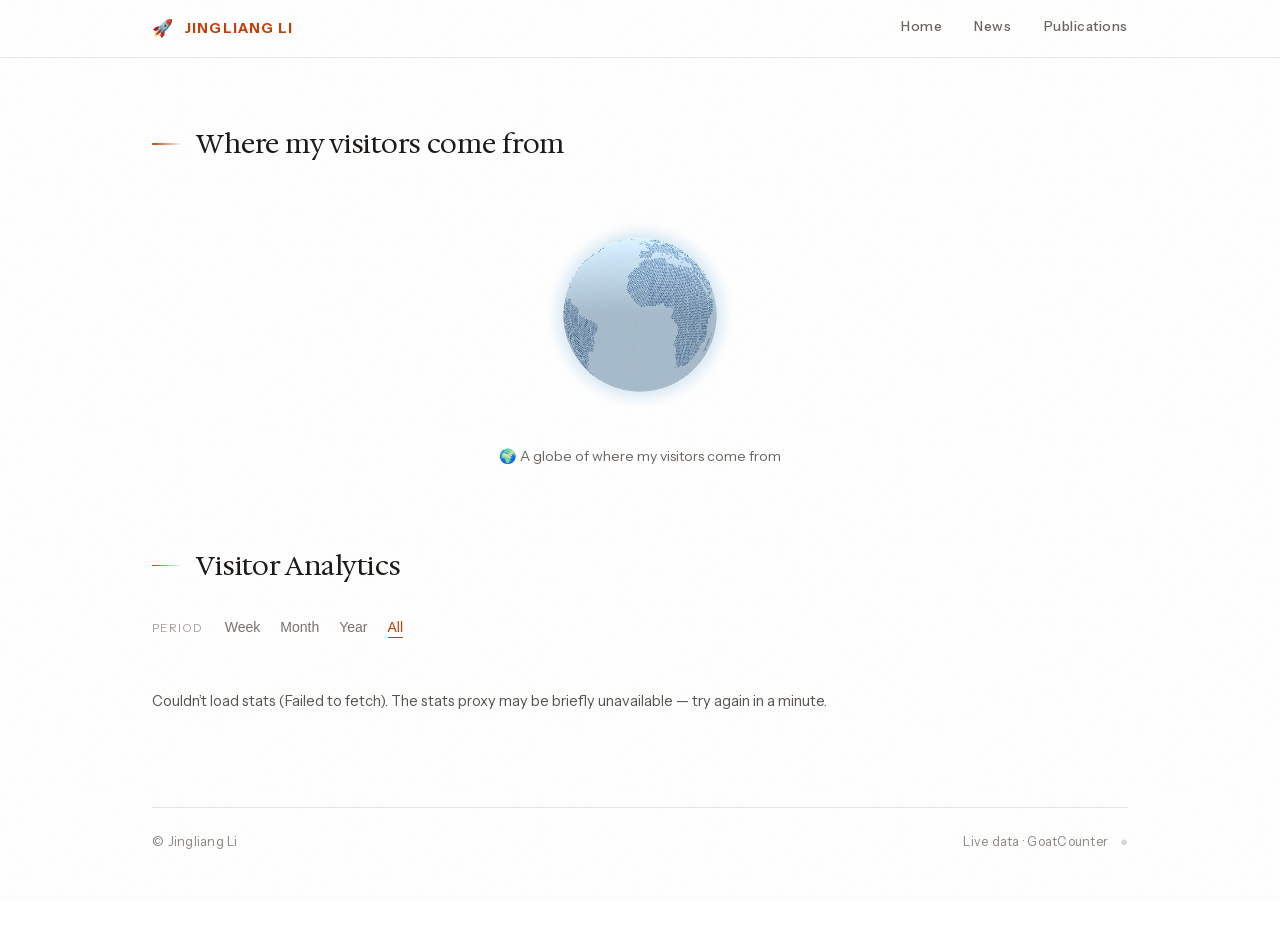
==== commit 95300c6f: "Research interests: centred row, a little more space between items Desktop: the row is centred and t" ====
--- a/visitors.html
+++ b/visitors.html
@@ -7,7 +7,7 @@
   <meta name="description" content="Live visitor analytics for Jingliang Li's homepage." />
   <link rel="canonical" href="https://jingliangli.com/visitors.html" />
   <link rel="icon" type="image/svg+xml" href="assets/favicon.svg" />
-  <link rel="stylesheet" href="style.css?v=39" />
+  <link rel="stylesheet" href="style.css?v=40" />
   <link rel="stylesheet" href="analytics.css?v=5" />
 </head>
 <body>
--- a/style.css
+++ b/style.css
@@ -363,6 +363,7 @@
 .tag-row {
   display: flex;
   flex-wrap: wrap;
+  justify-content: center;
   align-items: baseline;
   row-gap: 8px;
 }
@@ -377,7 +378,7 @@
   color: var(--accent);
   font-family: var(--sans);
   font-weight: 700;
-  margin: 0 16px;
+  margin: 0 22px;
 }
 
 /* ============ Education / Experience rows ============ */
@@ -664,7 +665,8 @@
   .row-title { font-size: 17px; }
 
   .tag { font-size: 18px; }
-  .tag + .tag::before { margin: 0 12px; }
+  .tag-row { flex-direction: column; align-items: center; row-gap: 2px; }
+  .tag + .tag::before { content: none; }
 
   .pub { flex-direction: column; gap: 14px; padding: 18px 0; }
   .pub-teaser,
